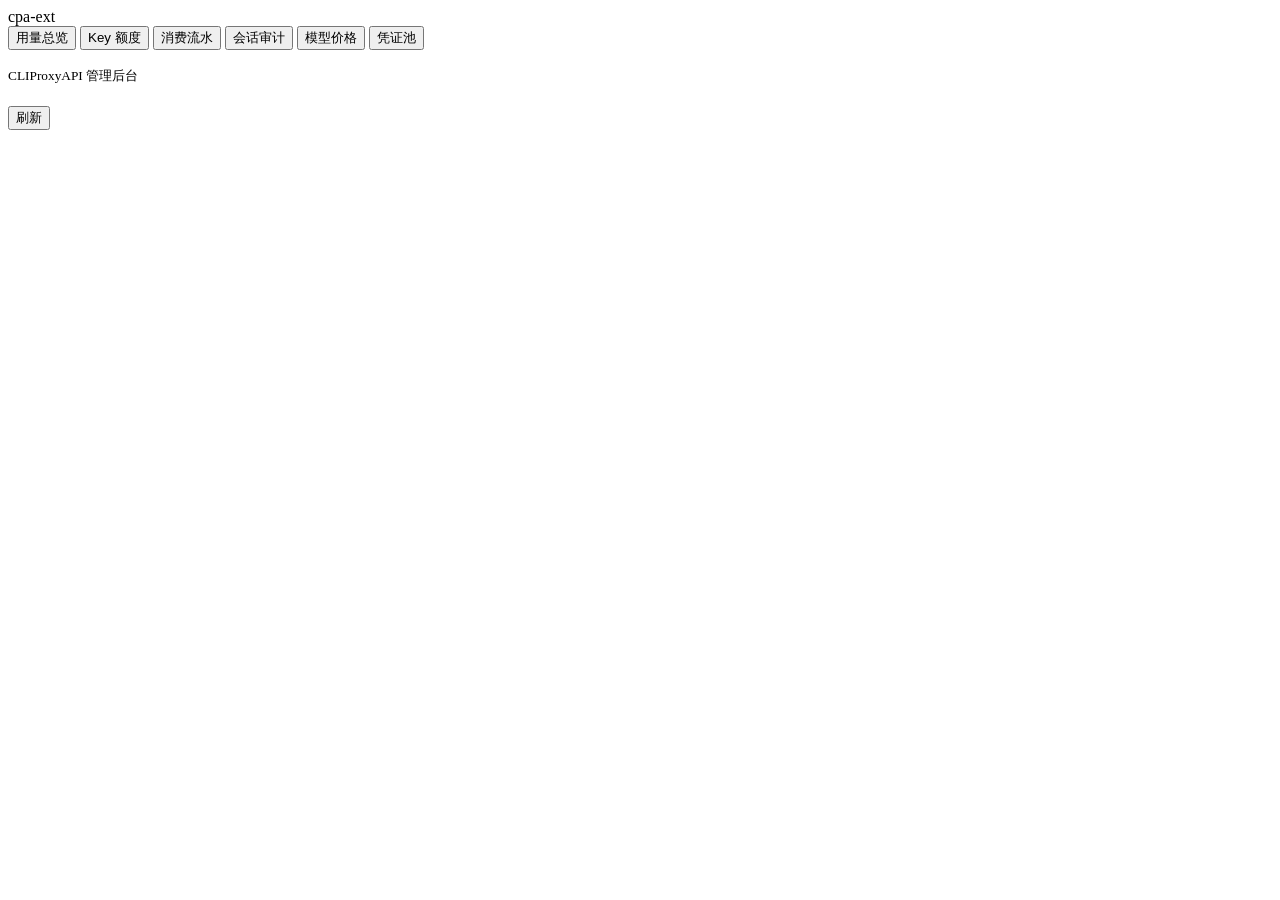
==== web/src/index.html @ 82b51a77 "Implement cpa-ext gateway, billing, and audit console" ====
<!doctype html>
<html lang="zh-CN">
<meta charset="utf-8">
<meta name="viewport" content="width=device-width, initial-scale=1">
<title>cpa-ext 管理后台</title>
<link rel="stylesheet" href="/app.css">
<body>
<aside>
  <div class="brand"><span></span>cpa-ext</div>
  <nav aria-label="后台">
    <button data-page="overview">用量总览</button>
    <button data-page="keys">Key 额度</button>
    <button data-page="events">消费流水</button>
    <button data-page="sessions">会话审计</button>
    <button data-page="prices">模型价格</button>
    <button data-page="credentials">凭证池</button>
  </nav>
  <p id="health" role="status"></p>
</aside>
<main>
  <header><div><small>CLIProxyAPI 管理后台</small><h1 id="title"></h1></div><button id="refresh">刷新</button></header>
  <div id="message" role="status"></div>
  <section id="content" aria-live="polite"></section>
</main>
<script src="/app.js" type="module"></script>
</body>
</html>
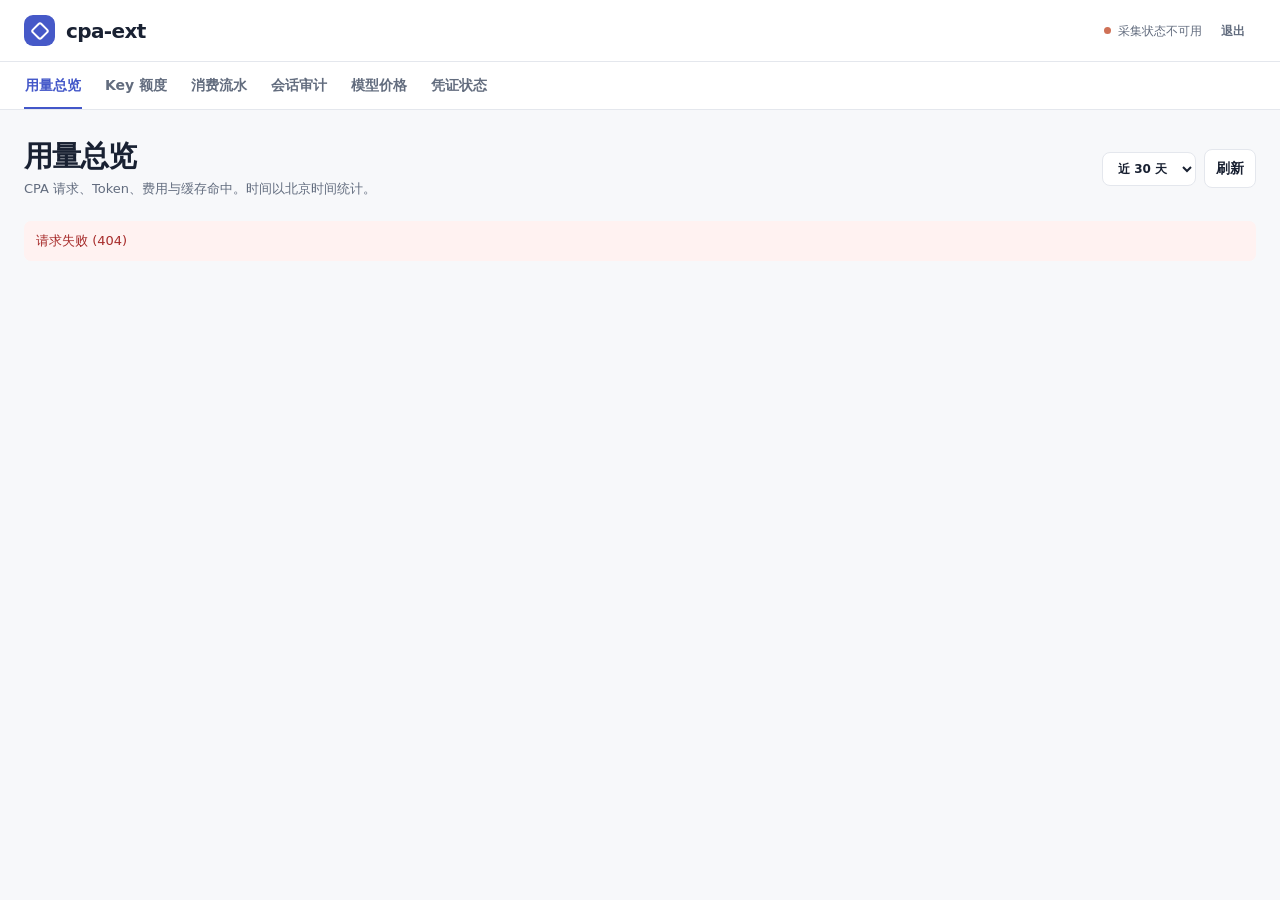
==== commit ea363b68: "Embed redesigned cpa-ext console in official CPAMC" ====
--- a/web/src/index.html
+++ b/web/src/index.html
@@ -1,27 +1,40 @@
 <!doctype html>
 <html lang="zh-CN">
-<meta charset="utf-8">
-<meta name="viewport" content="width=device-width, initial-scale=1">
-<title>cpa-ext 管理后台</title>
-<link rel="stylesheet" href="/app.css">
-<body>
-<aside>
-  <div class="brand"><span></span>cpa-ext</div>
-  <nav aria-label="后台">
-    <button data-page="overview">用量总览</button>
-    <button data-page="keys">Key 额度</button>
-    <button data-page="events">消费流水</button>
-    <button data-page="sessions">会话审计</button>
-    <button data-page="prices">模型价格</button>
-    <button data-page="credentials">凭证池</button>
+<head>
+  <meta charset="utf-8">
+  <meta name="viewport" content="width=device-width, initial-scale=1">
+  <title>cpa-ext</title>
+  <link rel="stylesheet" href="app.css">
+</head>
+<body class="workspace">
+  <div class="workspace-bar">
+    <a class="brand" href="./" aria-label="cpa-ext 首页"><span class="brand-mark" aria-hidden="true"></span>cpa-ext</a>
+    <div class="workspace-status">
+      <p id="health" class="health" role="status"><span></span>正在连接</p>
+      <button id="logout" class="quiet" type="button">退出</button>
+    </div>
+  </div>
+  <nav class="tabs" aria-label="cpa-ext 管理">
+    <button data-page="overview" type="button">用量总览</button>
+    <button data-page="keys" type="button">Key 额度</button>
+    <button data-page="events" type="button">消费流水</button>
+    <button data-page="sessions" type="button">会话审计</button>
+    <button data-page="prices" type="button">模型价格</button>
+    <button data-page="credentials" type="button">凭证状态</button>
   </nav>
-  <p id="health" role="status"></p>
-</aside>
-<main>
-  <header><div><small>CLIProxyAPI 管理后台</small><h1 id="title"></h1></div><button id="refresh">刷新</button></header>
-  <div id="message" role="status"></div>
-  <section id="content" aria-live="polite"></section>
-</main>
-<script src="/app.js" type="module"></script>
+  <main>
+    <header class="page-header">
+      <div><h1 id="title"></h1><p id="description" class="description"></p></div>
+      <div class="page-actions">
+        <label class="range-picker" for="days"><span class="sr-only">时间范围</span>
+          <select id="days"><option value="7">近 7 天</option><option value="14">近 14 天</option><option value="30" selected>近 30 天</option></select>
+        </label>
+        <button id="refresh" type="button">刷新</button>
+      </div>
+    </header>
+    <div id="message" role="status"></div>
+    <section id="content" aria-live="polite"></section>
+  </main>
+  <script src="app.js" type="module"></script>
 </body>
 </html>
--- a/web/src/app.css
+++ b/web/src/app.css
@@ -0,0 +1,108 @@
+*{box-sizing:border-box}
+:root{
+  color-scheme:light;
+  font-family:"Instrument Sans","Inter",system-ui,-apple-system,BlinkMacSystemFont,"Segoe UI","PingFang SC","Microsoft YaHei",sans-serif;
+  font-size:14px;line-height:1.5;
+  --bg:#f7f8fa;--paper:#fff;--soft:#f6f7f9;--hover:#fafbfc;
+  --ink:#192132;--muted:#626c7e;--subtle:#818b9c;--line:#e4e7ed;
+  --accent:#4357c9;--accent-soft:#edf0ff;--accent-line:#aeb8f9;--green:#13765b;
+  --danger:#a72c2b;--danger-bg:#fff2f1;--shadow:0 1px 2px #1d294909;
+}
+:root[data-theme="dark"]{
+  color-scheme:dark;
+  --bg:#14171d;--paper:#1b1f27;--soft:#222733;--hover:#222733;
+  --ink:#eff2fb;--muted:#a5afc2;--subtle:#929eb3;--line:#303645;
+  --accent:#aebaff;--accent-soft:#2d375d;--accent-line:#6577df;--green:#74dabb;
+  --danger:#ffc0bc;--danger-bg:#482b33;--shadow:none;
+}
+body{margin:0;background:var(--bg);color:var(--ink);min-height:100vh}
+.workspace-bar,.tabs,.page-header{padding-inline:max(24px,calc((100% - 1380px)/2))}
+.workspace-bar,.tabs{background:var(--paper);border-bottom:1px solid var(--line)}
+.workspace-bar{display:flex;align-items:center;justify-content:space-between;min-height:62px;gap:14px}
+.brand{color:var(--ink);display:inline-flex;gap:11px;align-items:center;font-size:20px;line-height:1;font-weight:740;letter-spacing:-.03em;text-decoration:none;white-space:nowrap}
+.brand-mark{display:grid;place-items:center;width:31px;height:31px;border-radius:9px;background:#4659c8;color:#fff}
+.brand-mark::before{content:"";width:10px;height:10px;border:2px solid currentColor;border-radius:3px;transform:rotate(45deg)}
+.workspace-status{display:flex;align-items:center;gap:8px}
+.health{display:flex;gap:7px;align-items:center;margin:0;font-size:12px;color:var(--muted)}
+.health span,.state span{width:7px;height:7px;background:var(--subtle);border-radius:50%;flex:none}
+.health[data-status="ok"] span,.state[data-status="ok"] span{background:#2aa882}
+.health[data-status="error"] span,.state[data-status="error"] span{background:#cf7156}
+.tabs{display:flex;gap:22px;align-items:stretch;overflow:auto;scrollbar-width:thin}
+.tabs button{background:none;border:0;color:var(--muted);border-bottom:2px solid transparent;border-radius:0;white-space:nowrap;padding:13px 1px 11px;font-weight:600}
+.tabs button[aria-current="true"]{color:var(--accent);border-bottom-color:var(--accent)}
+.tabs button:hover{color:var(--accent)}
+main{max-width:1430px;margin:auto;padding:29px 24px 42px}
+.page-header{padding:0;display:flex;align-items:center;justify-content:space-between;gap:14px;margin-bottom:23px}
+.page-actions{display:flex;align-items:center;gap:8px;flex:none}
+h1,h2,h3,p{margin:0}h1{font-size:29px;line-height:1.2;font-weight:740;letter-spacing:-.04em}
+h2{font-size:15px;font-weight:710}h3{font-size:13px;font-weight:690}
+.description{color:var(--muted);margin-top:5px;font-size:13px}
+button,input,select{font:inherit;border:1px solid var(--line);border-radius:8px;padding:8px 11px;background:var(--paper);color:var(--ink)}
+button{cursor:pointer;font-weight:600;white-space:nowrap}
+button[disabled]{opacity:.6;cursor:wait}
+button:hover{background:var(--soft)}
+button:focus-visible,input:focus-visible,select:focus-visible,summary:focus-visible,a:focus-visible{outline:2px solid var(--accent);outline-offset:2px}
+button.primary{background:#485dcf;color:#fff;border-color:#485dcf}
+button.primary:hover{background:#384bb7}
+button.quiet{border:none;background:transparent;color:var(--muted);font-size:12px}
+button.quiet:hover{background:var(--soft);color:var(--ink)}
+.cards{display:grid;grid-template-columns:repeat(auto-fit,minmax(145px,1fr));gap:12px;margin:0 0 16px}
+.card,.panel{background:var(--paper);border:1px solid var(--line);border-radius:12px;box-shadow:var(--shadow)}
+.card{min-width:0;padding:16px}
+.card strong{display:block;margin-top:8px;font-size:clamp(20px,2.4vw,27px);letter-spacing:-.04em;line-height:1.2;font-variant-numeric:tabular-nums;overflow-wrap:anywhere}
+.card small{display:block;color:var(--muted);font-size:12px;font-weight:600}
+.card:first-child{border-top:2px solid var(--accent-line);padding-top:15px}
+.kpi-blue{--tone:#536bd5}.kpi-violet{--tone:#8055bc}.kpi-amber{--tone:#b77721}.kpi-green{--tone:#268b78}.kpi-sky{--tone:#367da9}
+.kpi,.kpi:first-child{border-top:2px solid color-mix(in srgb,var(--tone) 66%,var(--line));padding-top:15px;background:linear-gradient(170deg,color-mix(in srgb,var(--tone) 7%,var(--paper)),var(--paper) 74%)}
+.kpi-note{margin-top:7px;font-size:11px;color:var(--muted)}
+.sparkline{display:block;height:22px;width:100%;margin-top:5px}
+.panel{padding:17px;margin:0 0 14px;min-width:0}
+.panel h2{margin-bottom:12px}
+.chart-grid{display:grid;grid-template-columns:minmax(0,2.25fr) minmax(235px,1fr);gap:14px}
+.chart-grid .panel{min-height:255px}
+.chart-canvas{display:block;width:100%;height:202px}
+.chart-readout{color:var(--muted);font-size:11px;text-align:right;min-height:17px;margin-top:5px;font-variant-numeric:tabular-nums}
+.chart-empty{height:208px;display:grid;place-items:center;border:1px dashed var(--line);border-radius:9px;color:var(--muted);font-size:13px;background:var(--soft);text-align:center;padding:12px}
+.chart-heading{display:flex;justify-content:space-between;gap:12px;align-items:center;margin-bottom:9px}
+.chart-heading h2{margin:0}.chart-heading select{padding:4px 8px;font-size:12px}
+.shares{list-style:none;display:grid;gap:12px;margin:14px 0 0;padding:0}
+.share-label{display:flex;justify-content:space-between;gap:8px;font-size:12px}
+.share-label span{overflow:hidden;text-overflow:ellipsis;white-space:nowrap}.share-label strong{font-variant-numeric:tabular-nums}
+meter{display:block;margin-top:4px;width:100%;height:8px;border:0;appearance:none}
+meter::-webkit-meter-bar{background:var(--soft);border:0}meter::-webkit-meter-optimum-value{background:#7b88d9}meter::-moz-meter-bar{background:#7b88d9}
+.section-heading{margin:7px 0 10px}
+.panel.table{padding:0;overflow:auto}
+table{width:100%;border-collapse:collapse;white-space:nowrap;text-align:left;font-variant-numeric:tabular-nums}
+th,td{padding:12px 14px;border-bottom:1px solid var(--line);vertical-align:middle}
+th{color:var(--muted);font-size:12px;letter-spacing:.005em;background:var(--soft);font-weight:650}
+tbody tr:hover{background:var(--hover)}tr:last-child td{border-bottom:0}
+td button{padding:4px 9px;color:var(--accent);font-size:12px}
+td.empty-cell{text-align:center;height:110px;color:var(--muted)}
+.row-action{color:var(--accent);background:var(--accent-soft);border:0}
+.state{display:inline-flex;align-items:center;gap:6px;color:var(--muted);font-size:12px}
+.editor{display:grid;grid-template-columns:repeat(auto-fit,minmax(145px,1fr));gap:12px;align-items:end}
+.editor .primary{justify-self:start;min-width:85px}
+label{display:grid;gap:5px;color:var(--muted);font-size:12px;font-weight:600}
+label input{min-width:0;width:100%;font-size:14px;font-weight:400}
+label:has(input[type=checkbox]){display:flex;align-items:center;align-self:center}
+label input[type=checkbox]{width:auto;accent-color:#485dcf}
+form.editor{margin:0}
+pre{white-space:pre-wrap;overflow-wrap:anywhere;background:var(--soft);padding:14px;border-radius:8px;max-height:54vh;overflow:auto;line-height:1.6}
+details{border-top:1px solid var(--line);padding:11px 0}details:first-of-type{border-top:0}summary{cursor:pointer;font-weight:600}
+.crumbs{display:flex;align-items:center;gap:10px;margin:0 0 14px}.crumbs h2{margin:0}
+.muted,#message{color:var(--muted)}#message:empty{display:none}
+#message:not(:empty){margin-bottom:13px;font-size:13px}
+.error,#message.error{color:var(--danger)}#message.error{background:var(--danger-bg);padding:10px 12px;border-radius:7px}
+.login-page main{max-width:none;min-height:100vh;display:grid;place-items:center;padding:24px}
+.login-card{width:min(100%,380px);padding:28px;background:var(--paper);border:1px solid var(--line);border-radius:15px;box-shadow:var(--shadow)}
+.login-card h1{font-size:24px;margin:22px 0 17px}
+.login-card form{display:grid;gap:13px}
+#login-error:empty{display:none}
+.sr-only{position:absolute;width:1px;height:1px;padding:0;margin:-1px;overflow:hidden;clip:rect(0,0,0,0);white-space:nowrap;border:0}
+[hidden]{display:none!important}
+:root[data-embedded] .workspace-bar{min-height:43px;justify-content:flex-start;gap:17px}
+:root[data-embedded] .workspace-bar .brand{font-size:15px}
+:root[data-embedded] .workspace-bar .brand-mark{width:23px;height:23px;border-radius:6px}
+:root[data-embedded] main{padding-top:22px}
+@media(max-width:780px){.chart-grid{grid-template-columns:minmax(0,1fr)}.workspace-bar,.tabs{padding-inline:17px}main{padding-inline:17px}.tabs{gap:16px}.cards{grid-template-columns:repeat(2,minmax(0,1fr))}.chart-grid .panel{min-height:0}}
+@media(max-width:470px){.page-header{align-items:flex-start;flex-direction:column}.page-actions{width:100%}.tabs{gap:14px}.tabs button{font-size:13px}h1{font-size:24px}.card{padding:12px}.card:first-child{padding-top:11px}}
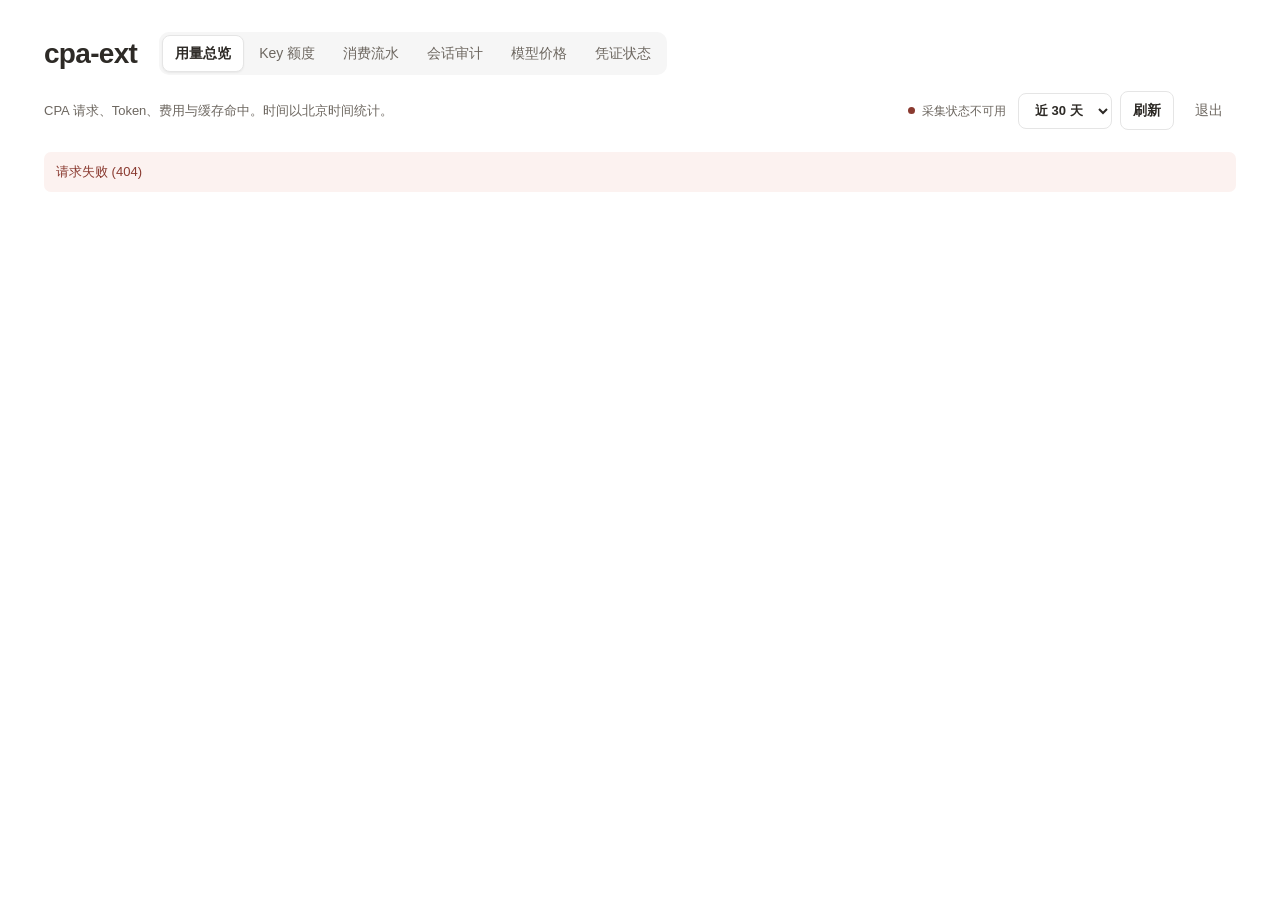
==== commit 10770fea: "Match embedded console to CPAMC themes and page layout" ====
--- a/web/src/index.html
+++ b/web/src/index.html
@@ -7,29 +7,29 @@
   <link rel="stylesheet" href="app.css">
 </head>
 <body class="workspace">
-  <div class="workspace-bar">
-    <a class="brand" href="./" aria-label="cpa-ext 首页"><span class="brand-mark" aria-hidden="true"></span>cpa-ext</a>
-    <div class="workspace-status">
-      <p id="health" class="health" role="status"><span></span>正在连接</p>
-      <button id="logout" class="quiet" type="button">退出</button>
-    </div>
-  </div>
-  <nav class="tabs" aria-label="cpa-ext 管理">
-    <button data-page="overview" type="button">用量总览</button>
-    <button data-page="keys" type="button">Key 额度</button>
-    <button data-page="events" type="button">消费流水</button>
-    <button data-page="sessions" type="button">会话审计</button>
-    <button data-page="prices" type="button">模型价格</button>
-    <button data-page="credentials" type="button">凭证状态</button>
-  </nav>
   <main>
     <header class="page-header">
-      <div><h1 id="title"></h1><p id="description" class="description"></p></div>
-      <div class="page-actions">
-        <label class="range-picker" for="days"><span class="sr-only">时间范围</span>
-          <select id="days"><option value="7">近 7 天</option><option value="14">近 14 天</option><option value="30" selected>近 30 天</option></select>
-        </label>
-        <button id="refresh" type="button">刷新</button>
+      <div class="title-row">
+        <h1>cpa-ext</h1>
+        <nav class="tabs" aria-label="cpa-ext 管理">
+          <button data-page="overview" type="button">用量总览</button>
+          <button data-page="keys" type="button">Key 额度</button>
+          <button data-page="events" type="button">消费流水</button>
+          <button data-page="sessions" type="button">会话审计</button>
+          <button data-page="prices" type="button">模型价格</button>
+          <button data-page="credentials" type="button">凭证状态</button>
+        </nav>
+      </div>
+      <div class="toolbar">
+        <p id="description" class="description"></p>
+        <div class="page-actions">
+          <p id="health" class="health" role="status"><span></span>正在连接</p>
+          <label class="range-picker" for="days"><span class="sr-only">时间范围</span>
+            <select id="days"><option value="7">近 7 天</option><option value="14">近 14 天</option><option value="30" selected>近 30 天</option></select>
+          </label>
+          <button id="refresh" type="button">刷新</button>
+          <button id="logout" class="quiet" type="button">退出</button>
+        </div>
       </div>
     </header>
     <div id="message" role="status"></div>
--- a/web/src/app.css
+++ b/web/src/app.css
@@ -1,91 +1,148 @@
 *{box-sizing:border-box}
-:root{
-  color-scheme:light;
-  font-family:"Instrument Sans","Inter",system-ui,-apple-system,BlinkMacSystemFont,"Segoe UI","PingFang SC","Microsoft YaHei",sans-serif;
-  font-size:14px;line-height:1.5;
-  --bg:#f7f8fa;--paper:#fff;--soft:#f6f7f9;--hover:#fafbfc;
-  --ink:#192132;--muted:#626c7e;--subtle:#818b9c;--line:#e4e7ed;
-  --accent:#4357c9;--accent-soft:#edf0ff;--accent-line:#aeb8f9;--green:#13765b;
-  --danger:#a72c2b;--danger-bg:#fff2f1;--shadow:0 1px 2px #1d294909;
+:root {
+  color-scheme: light;
+  font: 14px/1.5 var(--host-font, -apple-system, BlinkMacSystemFont, "Segoe UI", Roboto, Oxygen, Ubuntu, Cantarell, "Fira Sans", "Droid Sans", "Helvetica Neue", sans-serif);
+  --page-default: #fff;
+  --card-default: #fff;
+  --soft-default: #f6f6f6;
+  --ink-default: #2d2a26;
+  --muted-default: #6d6760;
+  --subtle-default: #a29c95;
+  --line-default: #e5e5e5;
+  --border-default: #d9d9d9;
+  --button-default: #726d67;
+  --green-default: #10b981;
+  --danger-default: #8a3a30;
+  --danger-bg-default: #fcf2f0;
+
+  --bg: var(--host-page, var(--page-default));
+  --paper: var(--host-card, var(--card-default));
+  --soft: var(--host-soft, var(--soft-default));
+  --hover: var(--host-hover, var(--soft));
+  --ink: var(--host-ink, var(--ink-default));
+  --muted: var(--host-muted, var(--muted-default));
+  --subtle: var(--host-subtle, var(--subtle-default));
+  --line: var(--host-line, var(--line-default));
+  --border: var(--host-border, var(--border-default));
+  --button-bg: var(--host-button, var(--button-default));
+  --button-ink: var(--host-contrast, #fff);
+  --accent: color-mix(in srgb, var(--host-accent, var(--button-bg)) 60%, var(--ink));
+  --accent-soft: color-mix(in srgb, var(--accent) 10%, var(--paper));
+  --accent-line: color-mix(in srgb, var(--accent) 40%, var(--line));
+  --green: var(--host-success, var(--green-default));
+  --danger: var(--host-danger, var(--danger-default));
+  --danger-bg: var(--host-danger-bg, var(--danger-bg-default));
+  --shadow: var(--host-shadow, 0 1px 2px rgb(0 0 0 / 6%));
+  --radius: var(--host-radius, 8px);
 }
-:root[data-theme="dark"]{
-  color-scheme:dark;
-  --bg:#14171d;--paper:#1b1f27;--soft:#222733;--hover:#222733;
-  --ink:#eff2fb;--muted:#a5afc2;--subtle:#929eb3;--line:#303645;
-  --accent:#aebaff;--accent-soft:#2d375d;--accent-line:#6577df;--green:#74dabb;
-  --danger:#ffc0bc;--danger-bg:#482b33;--shadow:none;
+
+:root[data-theme="light"] {
+  --page-default: #faf9f5;
+  --card-default: #f0eee8;
+  --soft-default: #e9e6df;
+  --line-default: #e3e1db;
+  --border-default: #d5d2cb;
+}
+
+:root[data-theme="dark"] {
+  color-scheme: dark;
+  --page-default: #151412;
+  --card-default: #1d1b18;
+  --soft-default: #262320;
+  --ink-default: #f6f4f1;
+  --muted-default: #c9c3bb;
+  --subtle-default: #9c958d;
+  --line-default: #3a3530;
+  --border-default: #4a453f;
+  --button-default: #a6a099;
+  --button-ink: var(--bg);
+  --danger-default: #f1b0a6;
+  --danger-bg-default: #382623;
 }
 body{margin:0;background:var(--bg);color:var(--ink);min-height:100vh}
-.workspace-bar,.tabs,.page-header{padding-inline:max(24px,calc((100% - 1380px)/2))}
-.workspace-bar,.tabs{background:var(--paper);border-bottom:1px solid var(--line)}
-.workspace-bar{display:flex;align-items:center;justify-content:space-between;min-height:62px;gap:14px}
-.brand{color:var(--ink);display:inline-flex;gap:11px;align-items:center;font-size:20px;line-height:1;font-weight:740;letter-spacing:-.03em;text-decoration:none;white-space:nowrap}
-.brand-mark{display:grid;place-items:center;width:31px;height:31px;border-radius:9px;background:#4659c8;color:#fff}
-.brand-mark::before{content:"";width:10px;height:10px;border:2px solid currentColor;border-radius:3px;transform:rotate(45deg)}
-.workspace-status{display:flex;align-items:center;gap:8px}
-.health{display:flex;gap:7px;align-items:center;margin:0;font-size:12px;color:var(--muted)}
-.health span,.state span{width:7px;height:7px;background:var(--subtle);border-radius:50%;flex:none}
-.health[data-status="ok"] span,.state[data-status="ok"] span{background:#2aa882}
-.health[data-status="error"] span,.state[data-status="error"] span{background:#cf7156}
-.tabs{display:flex;gap:22px;align-items:stretch;overflow:auto;scrollbar-width:thin}
-.tabs button{background:none;border:0;color:var(--muted);border-bottom:2px solid transparent;border-radius:0;white-space:nowrap;padding:13px 1px 11px;font-weight:600}
-.tabs button[aria-current="true"]{color:var(--accent);border-bottom-color:var(--accent)}
-.tabs button:hover{color:var(--accent)}
-main{max-width:1430px;margin:auto;padding:29px 24px 42px}
-.page-header{padding:0;display:flex;align-items:center;justify-content:space-between;gap:14px;margin-bottom:23px}
-.page-actions{display:flex;align-items:center;gap:8px;flex:none}
-h1,h2,h3,p{margin:0}h1{font-size:29px;line-height:1.2;font-weight:740;letter-spacing:-.04em}
-h2{font-size:15px;font-weight:710}h3{font-size:13px;font-weight:690}
-.description{color:var(--muted);margin-top:5px;font-size:13px}
-button,input,select{font:inherit;border:1px solid var(--line);border-radius:8px;padding:8px 11px;background:var(--paper);color:var(--ink)}
+.workspace main { max-width: 1440px; margin: auto; padding: 32px clamp(16px, 3.6vw, 44px) 40px; }
+:root[data-embedded] .workspace main { padding-top: 70px; }
+
+.page-header { display: grid; gap: 16px; margin-bottom: 22px; }
+.title-row, .toolbar, .page-actions { display: flex; align-items: center; min-width: 0; }
+.title-row { gap: 22px; }
+.toolbar { justify-content: space-between; flex-wrap: wrap; gap: 12px; }
+.page-actions { gap: 8px; flex-wrap: wrap; }
+
+h1, h2, h3, p { margin: 0; }
+h1 { font-size: 28px; line-height: 1.25; font-weight: 700; letter-spacing: -.025em; }
+h2 { font-size: 16px; font-weight: 650; }
+h3 { font-size: 14px; font-weight: 650; }
+.title-row h1 { flex: none; }
+.description { color: var(--muted); font-size: 13px; }
+
+.tabs {
+  display: flex;
+  align-items: center;
+  gap: 2px;
+  overflow: auto;
+  max-width: 100%;
+  padding: 3px;
+  border-radius: calc(var(--radius) + 2px);
+  background: var(--soft);
+  scrollbar-width: thin;
+}
+.tabs button { border-color: transparent; background: transparent; color: var(--muted); font-weight: 500; padding: 7px 12px; }
+.tabs button[aria-current="true"] { border-color: var(--line); background: var(--paper); color: var(--ink); box-shadow: var(--shadow); font-weight: 600; }
+.tabs button:hover { color: var(--ink); }
+
+.health { display: inline-flex; align-items: center; gap: 7px; margin: 0 4px 0 0; color: var(--muted); font-size: 12px; white-space: nowrap; }
+.health span,.state span { width: 7px; height: 7px; flex: none; border-radius: 50%; background: var(--subtle); }
+[data-status="ok"] > span:first-child { background: var(--green); }
+[data-status="error"] > span:first-child { background: var(--danger); }
+button,input,select{font:inherit;border:1px solid var(--line);border-radius:var(--radius);padding:8px 12px;min-height:36px;background:var(--paper);color:var(--ink)}
 button{cursor:pointer;font-weight:600;white-space:nowrap}
 button[disabled]{opacity:.6;cursor:wait}
-button:hover{background:var(--soft)}
-button:focus-visible,input:focus-visible,select:focus-visible,summary:focus-visible,a:focus-visible{outline:2px solid var(--accent);outline-offset:2px}
-button.primary{background:#485dcf;color:#fff;border-color:#485dcf}
-button.primary:hover{background:#384bb7}
-button.quiet{border:none;background:transparent;color:var(--muted);font-size:12px}
+button:hover{background:var(--hover);border-color:var(--border)}
+button:focus-visible,input:focus-visible,select:focus-visible,summary:focus-visible,a:focus-visible{outline:2px solid var(--accent-line);outline-offset:2px}
+button.primary{background:var(--button-bg);color:var(--button-ink);border-color:transparent}
+button.primary:hover{background:var(--accent)}
+button.quiet{border-color:transparent;background:transparent;color:var(--muted);font-weight:400}
 button.quiet:hover{background:var(--soft);color:var(--ink)}
 .cards{display:grid;grid-template-columns:repeat(auto-fit,minmax(145px,1fr));gap:12px;margin:0 0 16px}
 .card,.panel{background:var(--paper);border:1px solid var(--line);border-radius:12px;box-shadow:var(--shadow)}
 .card{min-width:0;padding:16px}
 .card strong{display:block;margin-top:8px;font-size:clamp(20px,2.4vw,27px);letter-spacing:-.04em;line-height:1.2;font-variant-numeric:tabular-nums;overflow-wrap:anywhere}
 .card small{display:block;color:var(--muted);font-size:12px;font-weight:600}
-.card:first-child{border-top:2px solid var(--accent-line);padding-top:15px}
-.kpi-blue{--tone:#536bd5}.kpi-violet{--tone:#8055bc}.kpi-amber{--tone:#b77721}.kpi-green{--tone:#268b78}.kpi-sky{--tone:#367da9}
-.kpi,.kpi:first-child{border-top:2px solid color-mix(in srgb,var(--tone) 66%,var(--line));padding-top:15px;background:linear-gradient(170deg,color-mix(in srgb,var(--tone) 7%,var(--paper)),var(--paper) 74%)}
+.kpi { --tone: var(--accent-line); }
+.kpi-live { --tone: color-mix(in srgb, var(--green) 75%, var(--accent)); }
 .kpi-note{margin-top:7px;font-size:11px;color:var(--muted)}
 .sparkline{display:block;height:22px;width:100%;margin-top:5px}
-.panel{padding:17px;margin:0 0 14px;min-width:0}
+.panel{padding:20px;margin:0 0 16px;min-width:0}
 .panel h2{margin-bottom:12px}
-.chart-grid{display:grid;grid-template-columns:minmax(0,2.25fr) minmax(235px,1fr);gap:14px}
-.chart-grid .panel{min-height:255px}
+.chart-grid{display:grid;grid-template-columns:minmax(0,2.25fr) minmax(235px,1fr);gap:16px}
+.chart-grid .panel{min-height:265px}
 .chart-canvas{display:block;width:100%;height:202px}
 .chart-readout{color:var(--muted);font-size:11px;text-align:right;min-height:17px;margin-top:5px;font-variant-numeric:tabular-nums}
-.chart-empty{height:208px;display:grid;place-items:center;border:1px dashed var(--line);border-radius:9px;color:var(--muted);font-size:13px;background:var(--soft);text-align:center;padding:12px}
+.chart-empty{height:208px;display:grid;place-items:center;border:1px dashed var(--line);border-radius:var(--radius);color:var(--muted);font-size:13px;text-align:center;padding:12px}
 .chart-heading{display:flex;justify-content:space-between;gap:12px;align-items:center;margin-bottom:9px}
-.chart-heading h2{margin:0}.chart-heading select{padding:4px 8px;font-size:12px}
+.chart-heading h2{margin:0}.chart-heading select{min-height:30px;padding:4px 8px;font-size:12px}
 .shares{list-style:none;display:grid;gap:12px;margin:14px 0 0;padding:0}
 .share-label{display:flex;justify-content:space-between;gap:8px;font-size:12px}
 .share-label span{overflow:hidden;text-overflow:ellipsis;white-space:nowrap}.share-label strong{font-variant-numeric:tabular-nums}
 meter{display:block;margin-top:4px;width:100%;height:8px;border:0;appearance:none}
-meter::-webkit-meter-bar{background:var(--soft);border:0}meter::-webkit-meter-optimum-value{background:#7b88d9}meter::-moz-meter-bar{background:#7b88d9}
+meter::-webkit-meter-bar{background:var(--soft);border:0}meter::-webkit-meter-optimum-value{background:var(--accent-line)}meter::-moz-meter-bar{background:var(--accent-line)}
 .section-heading{margin:7px 0 10px}
 .panel.table{padding:0;overflow:auto}
 table{width:100%;border-collapse:collapse;white-space:nowrap;text-align:left;font-variant-numeric:tabular-nums}
 th,td{padding:12px 14px;border-bottom:1px solid var(--line);vertical-align:middle}
 th{color:var(--muted);font-size:12px;letter-spacing:.005em;background:var(--soft);font-weight:650}
 tbody tr:hover{background:var(--hover)}tr:last-child td{border-bottom:0}
-td button{padding:4px 9px;color:var(--accent);font-size:12px}
+td button{min-height:29px;padding:4px 9px;font-size:12px}
 td.empty-cell{text-align:center;height:110px;color:var(--muted)}
-.row-action{color:var(--accent);background:var(--accent-soft);border:0}
+.row-action{background:var(--soft)}
 .state{display:inline-flex;align-items:center;gap:6px;color:var(--muted);font-size:12px}
 .editor{display:grid;grid-template-columns:repeat(auto-fit,minmax(145px,1fr));gap:12px;align-items:end}
 .editor .primary{justify-self:start;min-width:85px}
-label{display:grid;gap:5px;color:var(--muted);font-size:12px;font-weight:600}
+label{display:grid;gap:5px;color:var(--ink);font-size:13px;font-weight:600}
 label input{min-width:0;width:100%;font-size:14px;font-weight:400}
 label:has(input[type=checkbox]){display:flex;align-items:center;align-self:center}
-label input[type=checkbox]{width:auto;accent-color:#485dcf}
+label input[type=checkbox]{width:auto;min-height:0;accent-color:var(--button-bg)}
 form.editor{margin:0}
 pre{white-space:pre-wrap;overflow-wrap:anywhere;background:var(--soft);padding:14px;border-radius:8px;max-height:54vh;overflow:auto;line-height:1.6}
 details{border-top:1px solid var(--line);padding:11px 0}details:first-of-type{border-top:0}summary{cursor:pointer;font-weight:600}
@@ -94,15 +151,25 @@
 #message:not(:empty){margin-bottom:13px;font-size:13px}
 .error,#message.error{color:var(--danger)}#message.error{background:var(--danger-bg);padding:10px 12px;border-radius:7px}
 .login-page main{max-width:none;min-height:100vh;display:grid;place-items:center;padding:24px}
-.login-card{width:min(100%,380px);padding:28px;background:var(--paper);border:1px solid var(--line);border-radius:15px;box-shadow:var(--shadow)}
-.login-card h1{font-size:24px;margin:22px 0 17px}
+.login-card{width:min(100%,380px);padding:28px;background:var(--paper);border:1px solid var(--line);border-radius:12px;box-shadow:var(--shadow)}
+.login-card h1{font-size:24px;margin:4px 0 18px}
 .login-card form{display:grid;gap:13px}
 #login-error:empty{display:none}
 .sr-only{position:absolute;width:1px;height:1px;padding:0;margin:-1px;overflow:hidden;clip:rect(0,0,0,0);white-space:nowrap;border:0}
 [hidden]{display:none!important}
-:root[data-embedded] .workspace-bar{min-height:43px;justify-content:flex-start;gap:17px}
-:root[data-embedded] .workspace-bar .brand{font-size:15px}
-:root[data-embedded] .workspace-bar .brand-mark{width:23px;height:23px;border-radius:6px}
-:root[data-embedded] main{padding-top:22px}
-@media(max-width:780px){.chart-grid{grid-template-columns:minmax(0,1fr)}.workspace-bar,.tabs{padding-inline:17px}main{padding-inline:17px}.tabs{gap:16px}.cards{grid-template-columns:repeat(2,minmax(0,1fr))}.chart-grid .panel{min-height:0}}
-@media(max-width:470px){.page-header{align-items:flex-start;flex-direction:column}.page-actions{width:100%}.tabs{gap:14px}.tabs button{font-size:13px}h1{font-size:24px}.card{padding:12px}.card:first-child{padding-top:11px}}
+.brand { color: var(--muted); font-weight: 600; text-decoration: none; }
+
+@media (max-width: 760px) {
+  .title-row { align-items: flex-start; flex-direction: column; gap: 12px; }
+  .chart-grid { grid-template-columns: minmax(0, 1fr); }
+  .chart-grid .panel { min-height: 0; }
+  .cards { grid-template-columns: repeat(2, minmax(0, 1fr)); }
+  .health { margin-right: 0; }
+}
+
+@media (max-width: 470px) {
+  h1 { font-size: 24px; }
+  .card { padding: 12px; }
+  .panel { padding: 14px; }
+  .panel.table { padding: 0; }
+}
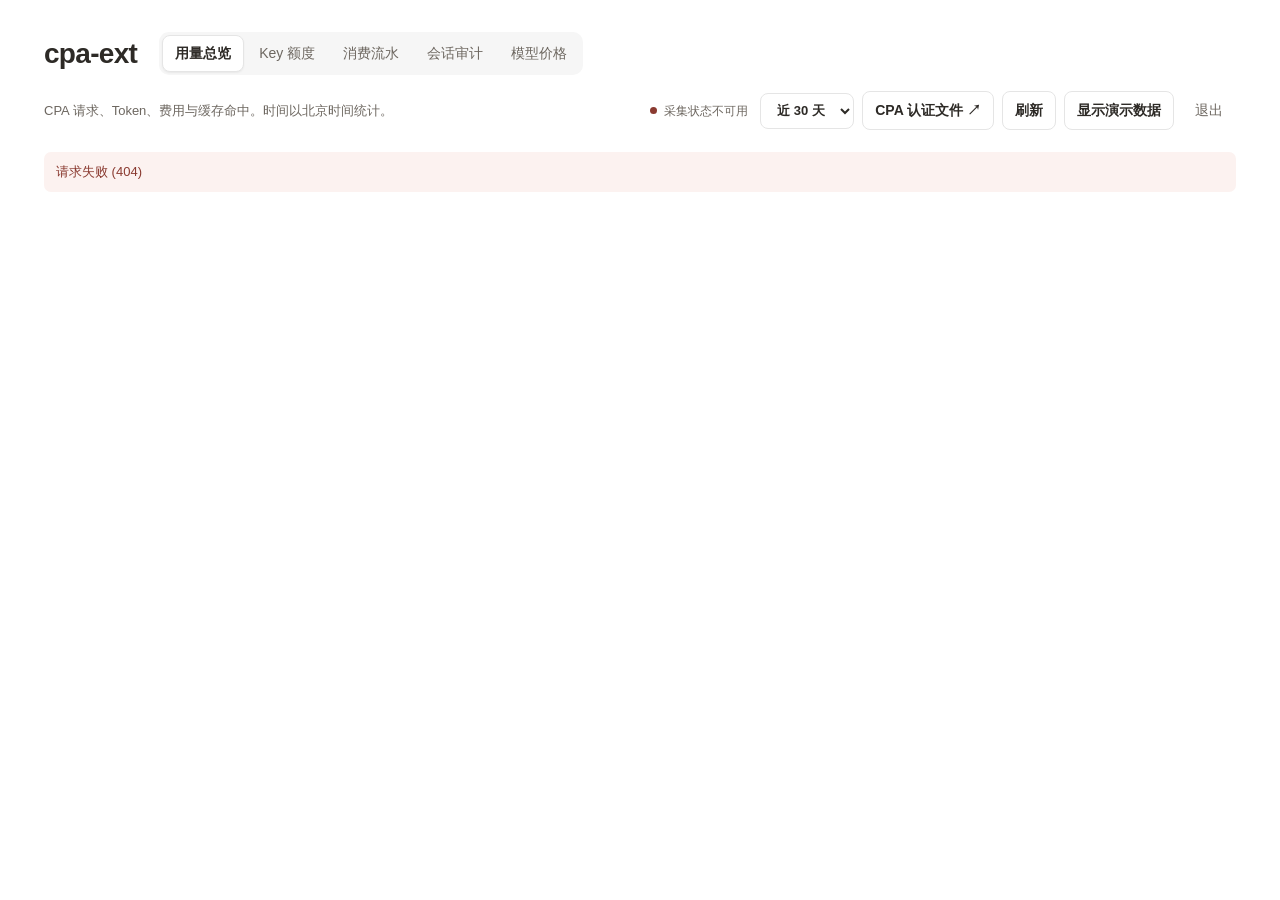
==== commit a2836a6b: "Sync CPA client keys and add reference pricing with focused extension UI" ====
--- a/web/src/index.html
+++ b/web/src/index.html
@@ -17,7 +17,6 @@
           <button data-page="events" type="button">消费流水</button>
           <button data-page="sessions" type="button">会话审计</button>
           <button data-page="prices" type="button">模型价格</button>
-          <button data-page="credentials" type="button">凭证状态</button>
         </nav>
       </div>
       <div class="toolbar">
@@ -27,11 +26,14 @@
           <label class="range-picker" for="days"><span class="sr-only">时间范围</span>
             <select id="days"><option value="7">近 7 天</option><option value="14">近 14 天</option><option value="30" selected>近 30 天</option></select>
           </label>
+          <a id="cpa-auth-link" class="button-link" href="/management.html#/auth-files">CPA 认证文件 ↗</a>
           <button id="refresh" type="button">刷新</button>
+          <button id="demo-toggle" type="button" disabled>显示演示数据</button>
           <button id="logout" class="quiet" type="button">退出</button>
         </div>
       </div>
     </header>
+    <p id="demo-note" class="demo-note" role="status" hidden><strong>演示数据</strong><span>模拟用量和会话，仅供只读预览。</span></p>
     <div id="message" role="status"></div>
     <section id="content" aria-live="polite"></section>
   </main>
--- a/web/src/app.css
+++ b/web/src/app.css
@@ -173,3 +173,25 @@
   .panel { padding: 14px; }
   .panel.table { padding: 0; }
 }
+.demo-note {
+  display: flex;
+  flex-wrap: wrap;
+  align-items: baseline;
+  gap: 4px 10px;
+  margin: 0 0 16px;
+  padding: 9px 12px;
+  border: 1px solid var(--line);
+  border-radius: var(--radius);
+  background: var(--soft);
+  color: var(--muted);
+  font-size: 12px;
+}
+.demo-note strong { color: var(--ink); font-weight: 650; }
+
+/* CPA extension controls: reuse the host theme without a second settings UI. */
+.button-link{display:inline-flex;align-items:center;justify-content:center;min-height:36px;padding:8px 12px;border:1px solid var(--line);border-radius:var(--radius);background:var(--paper);color:var(--ink);font-weight:600;white-space:nowrap;text-decoration:none}
+.button-link:hover{background:var(--hover);border-color:var(--border)}
+.key-tools{display:flex;align-items:center;gap:10px;flex-wrap:wrap}.key-tools p{flex-basis:100%;font-size:12px}
+.advanced-settings{grid-column:1/-1}.advanced-settings[open]{display:grid;grid-template-columns:repeat(auto-fit,minmax(170px,1fr));gap:12px}
+.advanced-settings summary,.advanced-settings p{grid-column:1/-1}.advanced-settings p{font-size:12px;line-height:1.6}
+.source-info{font-size:12px}.source-info a{color:var(--ink)}
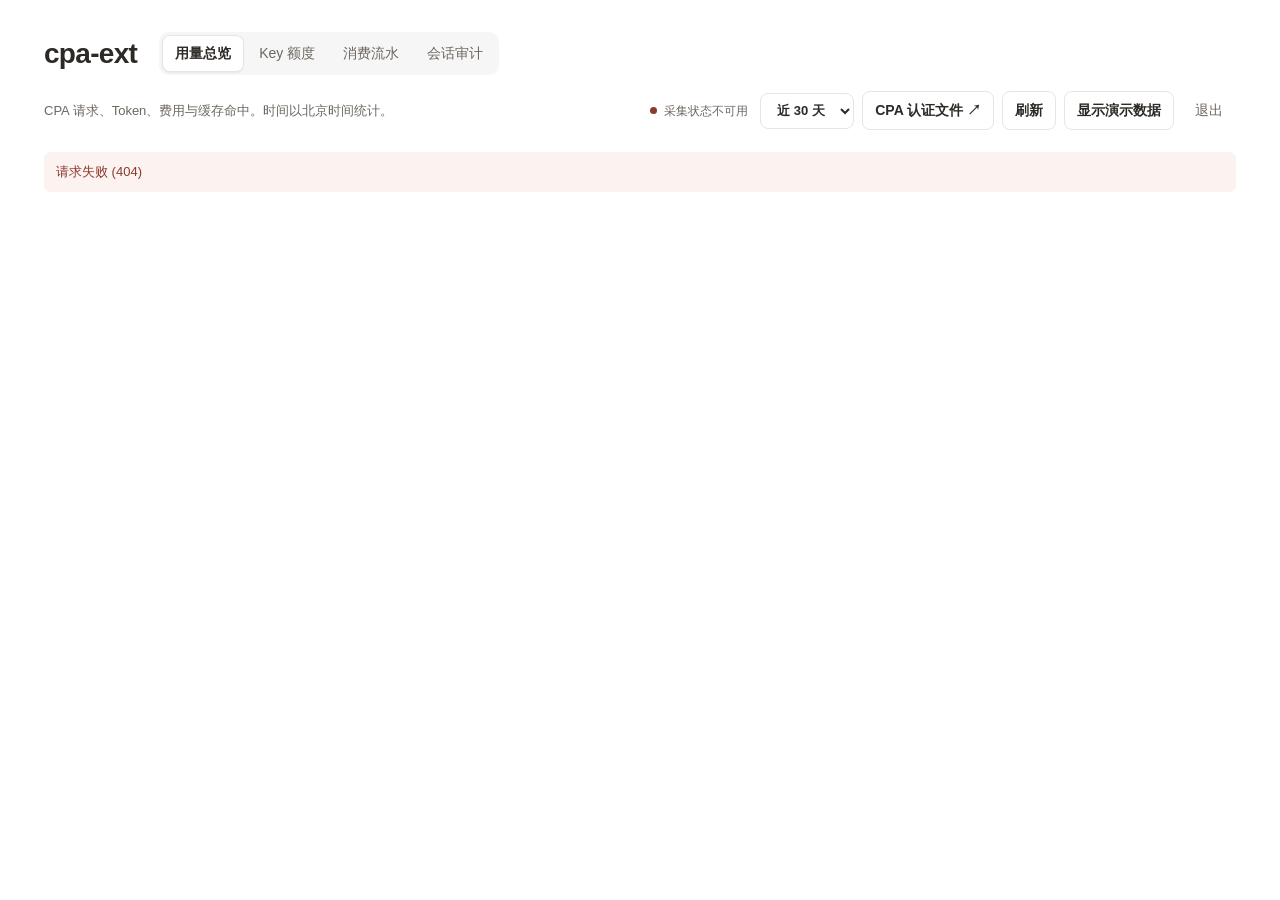
==== commit 61a26f34: "Simplify quota UI and keep pricing internal" ====
--- a/web/src/index.html
+++ b/web/src/index.html
@@ -16,7 +16,6 @@
           <button data-page="keys" type="button">Key 额度</button>
           <button data-page="events" type="button">消费流水</button>
           <button data-page="sessions" type="button">会话审计</button>
-          <button data-page="prices" type="button">模型价格</button>
         </nav>
       </div>
       <div class="toolbar">
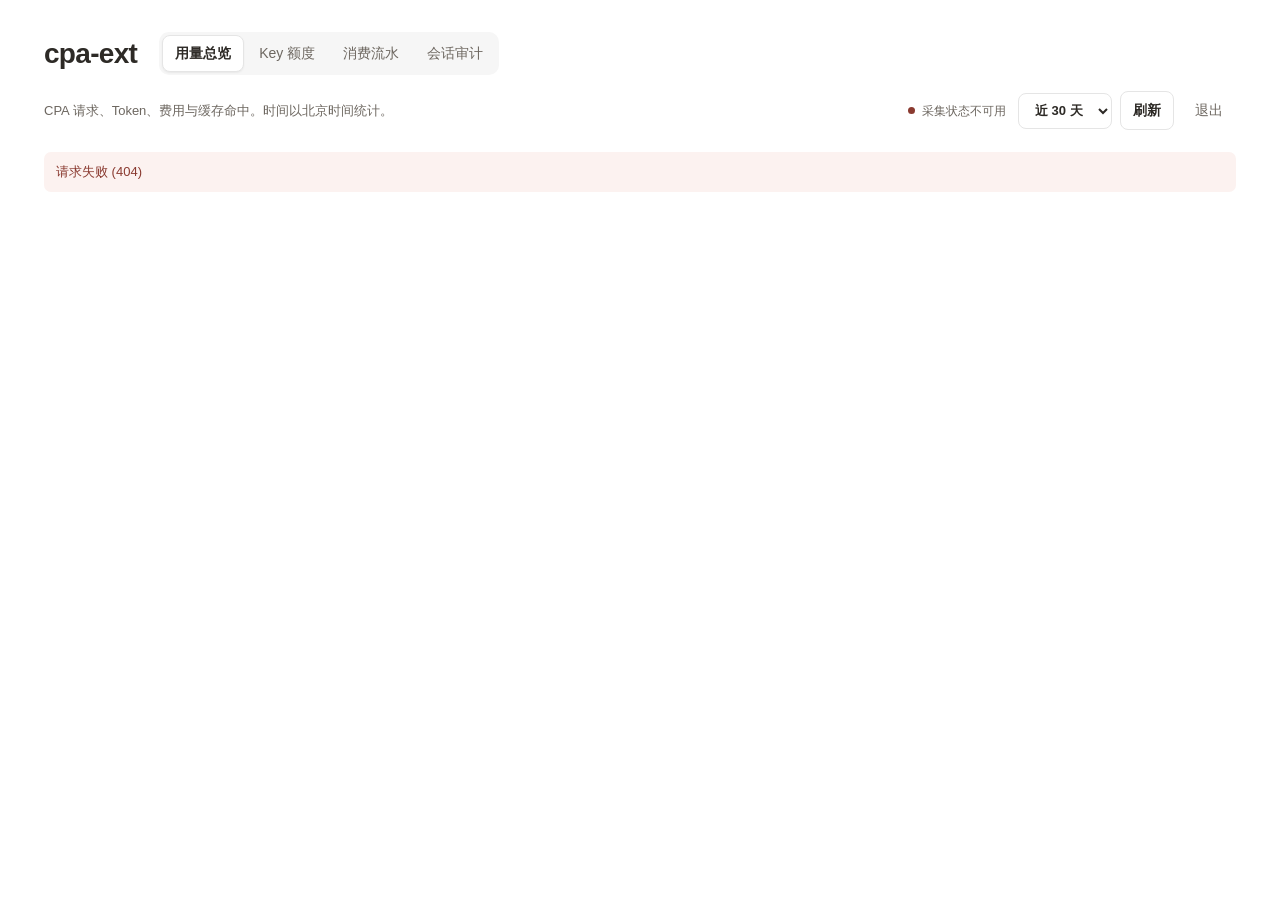
==== commit b7b617b5: "Price usage from a synchronized catalog and keep CPA reachable during restarts Pricing - Synchronize" ====
--- a/web/src/index.html
+++ b/web/src/index.html
@@ -25,14 +25,11 @@
           <label class="range-picker" for="days"><span class="sr-only">时间范围</span>
             <select id="days"><option value="7">近 7 天</option><option value="14">近 14 天</option><option value="30" selected>近 30 天</option></select>
           </label>
-          <a id="cpa-auth-link" class="button-link" href="/management.html#/auth-files">CPA 认证文件 ↗</a>
           <button id="refresh" type="button">刷新</button>
-          <button id="demo-toggle" type="button" disabled>显示演示数据</button>
           <button id="logout" class="quiet" type="button">退出</button>
         </div>
       </div>
     </header>
-    <p id="demo-note" class="demo-note" role="status" hidden><strong>演示数据</strong><span>模拟用量和会话，仅供只读预览。</span></p>
     <div id="message" role="status"></div>
     <section id="content" aria-live="polite"></section>
   </main>
--- a/web/src/app.css
+++ b/web/src/app.css
@@ -173,24 +173,7 @@
   .panel { padding: 14px; }
   .panel.table { padding: 0; }
 }
-.demo-note {
-  display: flex;
-  flex-wrap: wrap;
-  align-items: baseline;
-  gap: 4px 10px;
-  margin: 0 0 16px;
-  padding: 9px 12px;
-  border: 1px solid var(--line);
-  border-radius: var(--radius);
-  background: var(--soft);
-  color: var(--muted);
-  font-size: 12px;
-}
-.demo-note strong { color: var(--ink); font-weight: 650; }
-
 /* CPA extension controls: reuse the host theme without a second settings UI. */
-.button-link{display:inline-flex;align-items:center;justify-content:center;min-height:36px;padding:8px 12px;border:1px solid var(--line);border-radius:var(--radius);background:var(--paper);color:var(--ink);font-weight:600;white-space:nowrap;text-decoration:none}
-.button-link:hover{background:var(--hover);border-color:var(--border)}
 .key-tools{display:flex;align-items:center;gap:10px;flex-wrap:wrap}.key-tools p{flex-basis:100%;font-size:12px}
 .advanced-settings{grid-column:1/-1}.advanced-settings[open]{display:grid;grid-template-columns:repeat(auto-fit,minmax(170px,1fr));gap:12px}
 .advanced-settings summary,.advanced-settings p{grid-column:1/-1}.advanced-settings p{font-size:12px;line-height:1.6}
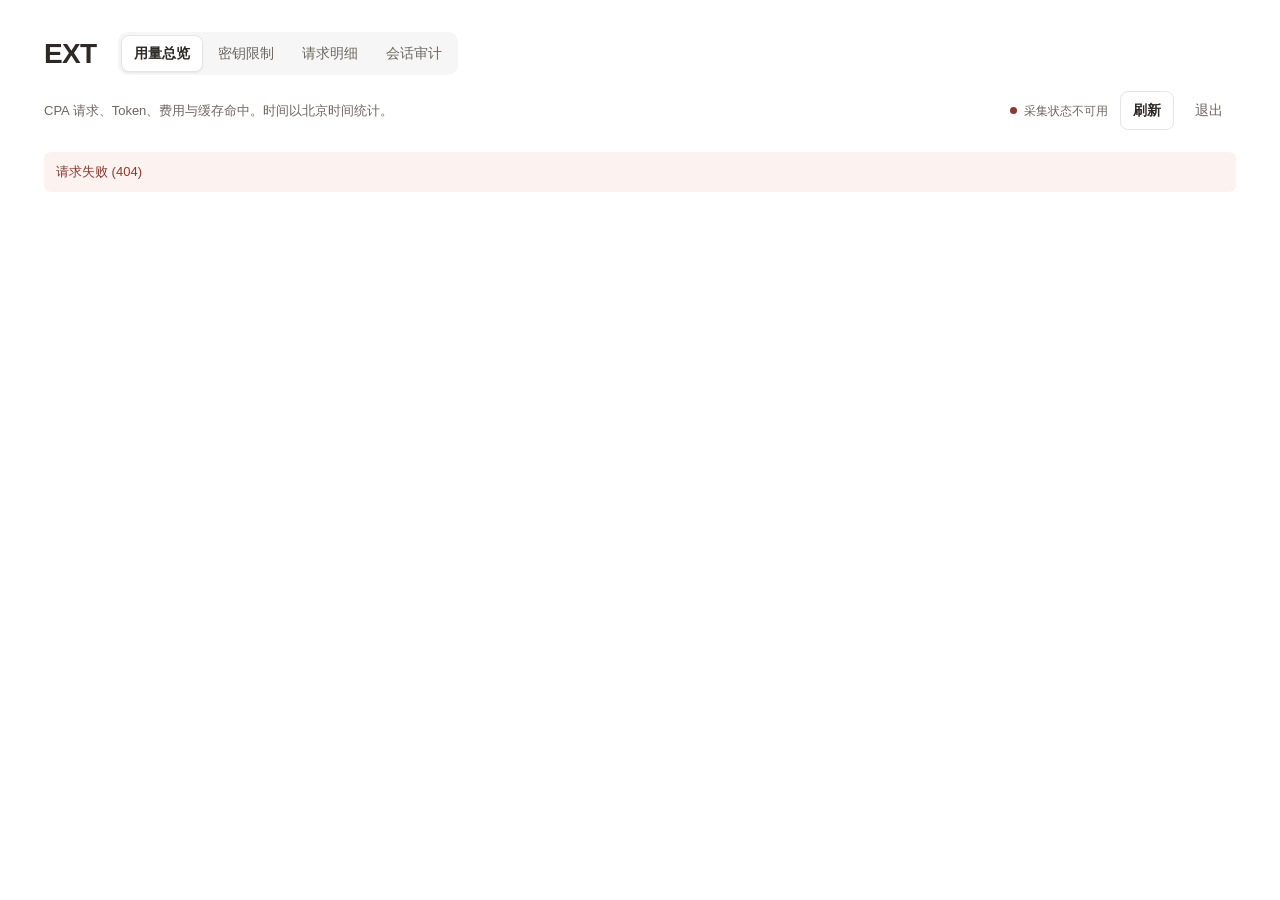
==== commit 36f9e3e2: "Rename the console to EXT; add key limits, request details and a shared period filter - Show the con" ====
--- a/web/src/index.html
+++ b/web/src/index.html
@@ -3,18 +3,18 @@
 <head>
   <meta charset="utf-8">
   <meta name="viewport" content="width=device-width, initial-scale=1">
-  <title>cpa-ext</title>
+  <title>EXT</title>
   <link rel="stylesheet" href="app.css">
 </head>
 <body class="workspace">
   <main>
     <header class="page-header">
       <div class="title-row">
-        <h1>cpa-ext</h1>
-        <nav class="tabs" aria-label="cpa-ext 管理">
+        <h1>EXT</h1>
+        <nav class="tabs" aria-label="EXT 管理">
           <button data-page="overview" type="button">用量总览</button>
-          <button data-page="keys" type="button">Key 额度</button>
-          <button data-page="events" type="button">消费流水</button>
+          <button data-page="keys" type="button">密钥限制</button>
+          <button data-page="events" type="button">请求明细</button>
           <button data-page="sessions" type="button">会话审计</button>
         </nav>
       </div>
@@ -22,9 +22,6 @@
         <p id="description" class="description"></p>
         <div class="page-actions">
           <p id="health" class="health" role="status"><span></span>正在连接</p>
-          <label class="range-picker" for="days"><span class="sr-only">时间范围</span>
-            <select id="days"><option value="7">近 7 天</option><option value="14">近 14 天</option><option value="30" selected>近 30 天</option></select>
-          </label>
           <button id="refresh" type="button">刷新</button>
           <button id="logout" class="quiet" type="button">退出</button>
         </div>
--- a/web/src/app.css
+++ b/web/src/app.css
@@ -155,7 +155,6 @@
 .login-card h1{font-size:24px;margin:4px 0 18px}
 .login-card form{display:grid;gap:13px}
 #login-error:empty{display:none}
-.sr-only{position:absolute;width:1px;height:1px;padding:0;margin:-1px;overflow:hidden;clip:rect(0,0,0,0);white-space:nowrap;border:0}
 [hidden]{display:none!important}
 .brand { color: var(--muted); font-weight: 600; text-decoration: none; }
 
@@ -178,3 +177,17 @@
 .advanced-settings{grid-column:1/-1}.advanced-settings[open]{display:grid;grid-template-columns:repeat(auto-fit,minmax(170px,1fr));gap:12px}
 .advanced-settings summary,.advanced-settings p{grid-column:1/-1}.advanced-settings p{font-size:12px;line-height:1.6}
 .source-info{font-size:12px}.source-info a{color:var(--ink)}
+
+.filter{display:flex;flex-wrap:wrap;align-items:center;gap:10px;margin-bottom:12px}
+.filter-summary{margin-left:auto;font-size:13px;font-variant-numeric:tabular-nums}
+.pager{display:flex;flex-wrap:wrap;align-items:center;justify-content:flex-end;gap:8px;margin-top:12px;font-size:13px}
+.pager button,.pager select,.filter select,.filter input{min-height:32px;padding:4px 10px;font-size:13px}
+.pager button:disabled{opacity:.45;cursor:default}
+.editor .wide,.editor .chips{grid-column:1/-1}
+.chips{display:flex;flex-wrap:wrap;align-items:center;gap:6px}
+.chip{min-height:26px;padding:2px 9px;font-size:12px;border-radius:999px;background:transparent;color:var(--muted)}
+.chip[aria-pressed=true]{border-color:var(--accent);color:var(--ink);background:var(--soft)}
+.key-form{grid-template-columns:repeat(2,minmax(0,220px)) minmax(0,1fr);align-items:start;gap:14px 16px;max-width:760px}
+.key-form .hint,.key-form .actions{grid-column:1/-1}
+.key-form .hint{margin:-6px 0 0;font-size:12px;line-height:1.6}
+.key-form .actions{display:flex;gap:8px;margin-top:2px}
